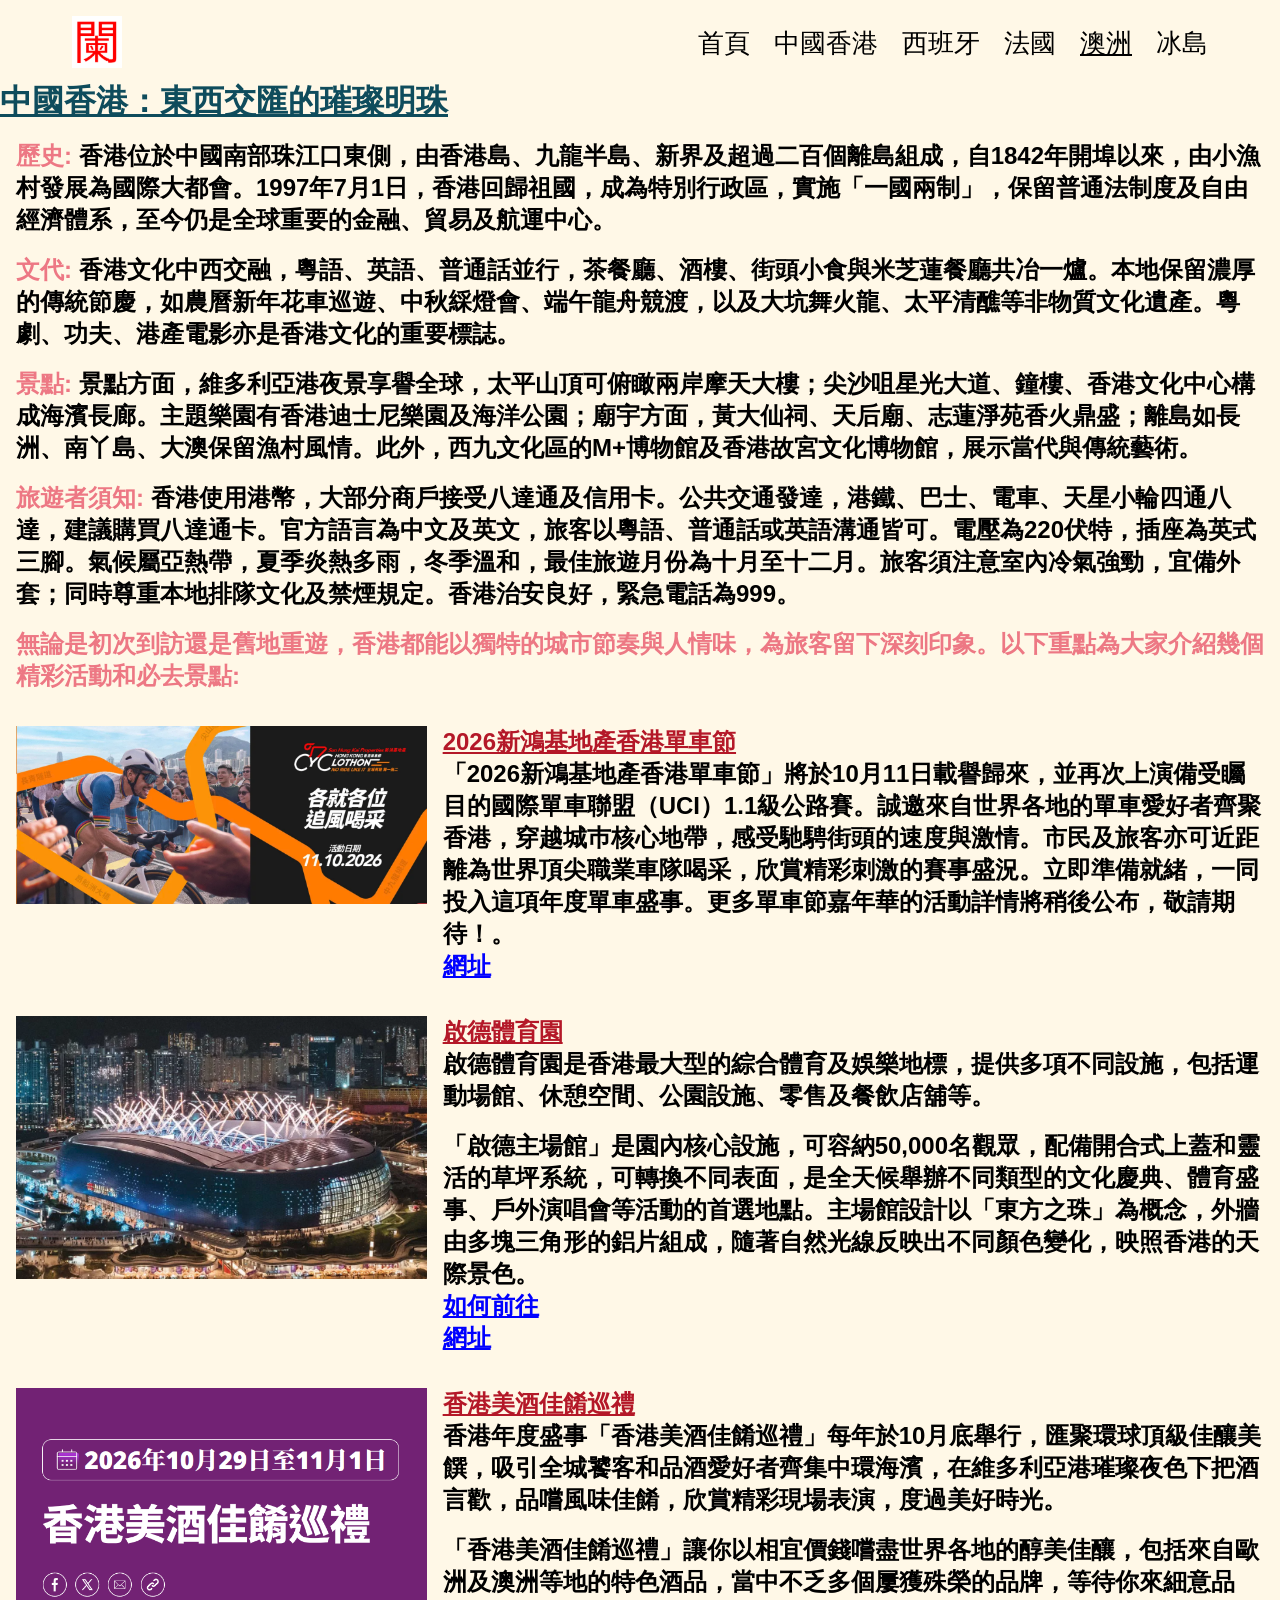
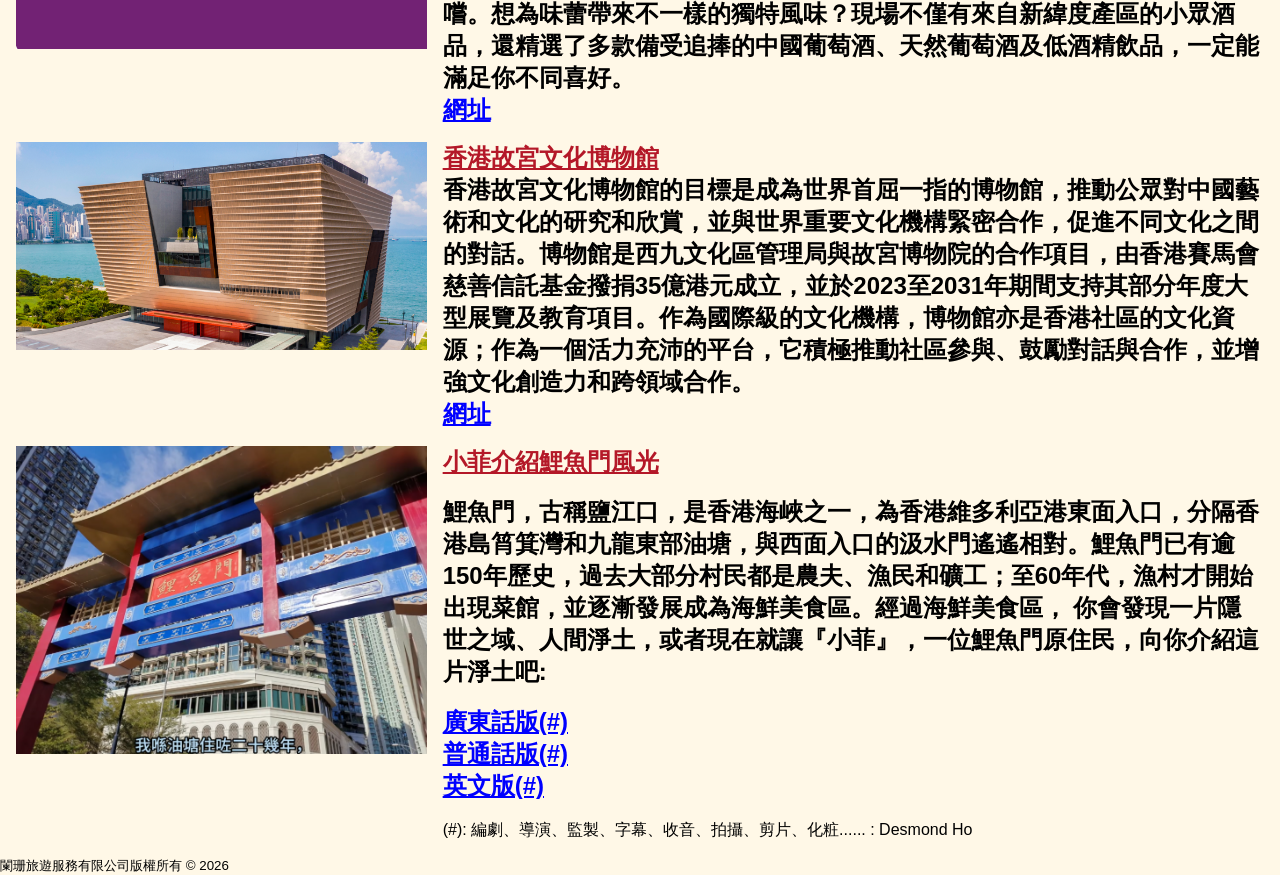
==== e11_95_australia.html @ ede2b3e7 "step 003: finished index.html & e11_97_hongkong.html" ====
<!DOCTYPE html>
<html lang="en">
<head>
    <meta charset="UTF-8">
    <meta name="viewport" content="width=device-width, initial-scale=1.0">
    <link rel="shortcut icon" href="./img/favicon.ico" type="image/x-icon">
    <!-- Google fonts (three links) -->
    <link rel="preconnect" href="https://fonts.googleapis.com">
    <link rel="preconnect" href="https://fonts.gstatic.com" crossorigin>
    <link href="https://fonts.googleapis.com/css2?family=Akaya+Telivigala&family=Caacupe+One&family=Chiron+GoRound+TC:wght@200..900&family=Fira+Sans:ital,wght@0,100;0,200;0,300;0,400;0,500;0,600;0,700;0,800;0,900;1,100;1,200;1,300;1,400;1,500;1,600;1,700;1,800;1,900&family=Noto+Sans+TC:wght@100..900&family=Roboto:ital,wght@0,100..900;1,100..900&display=swap" rel="stylesheet">
    <!-- font-awesome (one link) -->
    <link rel="stylesheet" href="https://cdnjs.cloudflare.com/ajax/libs/font-awesome/6.4.0/css/all.min.css">
    <link rel="stylesheet" href="./css/styles.css">
    <title>闌珊旅遊</title>
</head>
<body>
    <nav class="navbar">
        <div class="container navbar-flex">
        <a href="./index.html"><img src="./img/logo.ico" alt="logo" class="logo"></a>
        <!-- main menu -->
        <div class="main-menu">
            <ul class="main-menu-list">
                <li><a href="./index.html">首頁</a></li>
                <li><a href="./e11_97_hongkong.html">中國香港</a></li>
                <li><a href="./e11_99_spain.html">西班牙</a></li>
                <li><a href="./e11_96_france.html">法國</a></li>
                <li><a href="e11_95_australia.html" class="active">澳洲</a></li>
                <li><a href="./e11_98_iceland.html">冰島</a></li>
            </ul>
        </div>
        <!-- mobile menu -->
        <div class="mobile-menu">
            <div class="mobile-menu-toggle">
                <i class="fa-solid fa-bars"></i>
            </div>
            <div class="mobile-menu-items">
                <ul class="mobile-menu-list">
                <li><a href="./index.html">首頁</a></li>
                <li><a href="./e11_97_hongkong.html">中國香港</a></li>
                <li><a href="./e11_99_spain.html">西班牙</a></li>
                <li><a href="./e11_96_france.html">法國</a></li>
                <li><a href="e11_95_australia.html" class="active">澳洲</a></li>
                <li><a href="./e11_98_iceland.html">冰島</a></li>
                </ul>
            </div>
        </div>
        </div>
    </nav>

    <h1 class="trip">中國香港：東西交匯的璀璨明珠</h1>
    <section class="body-container pattern-IV box">
        <div class="upper">
            <h2><span class="company">歷史: </span>香港位於中國南部珠江口東側，由香港島、九龍半島、新界及超過二百個離島組成，自1842年開埠以來，由小漁村發展為國際大都會。1997年7月1日，香港回歸祖國，成為特別行政區，實施「一國兩制」，保留普通法制度及自由經濟體系，至今仍是全球重要的金融、貿易及航運中心。</h2><br>
            <h2><span class="company">文代: </span>香港文化中西交融，粵語、英語、普通話並行，茶餐廳、酒樓、街頭小食與米芝蓮餐廳共冶一爐。本地保留濃厚的傳統節慶，如農曆新年花車巡遊、中秋綵燈會、端午龍舟競渡，以及大坑舞火龍、太平清醮等非物質文化遺產。粵劇、功夫、港產電影亦是香港文化的重要標誌。</h2><br>
            <h2><span class="company">景點: </span>景點方面，維多利亞港夜景享譽全球，太平山頂可俯瞰兩岸摩天大樓；尖沙咀星光大道、鐘樓、香港文化中心構成海濱長廊。主題樂園有香港迪士尼樂園及海洋公園；廟宇方面，黃大仙祠、天后廟、志蓮淨苑香火鼎盛；離島如長洲、南丫島、大澳保留漁村風情。此外，西九文化區的M+博物館及香港故宮文化博物館，展示當代與傳統藝術。</h2><br>
            <h2><span class="company">旅遊者須知: </span>香港使用港幣，大部分商戶接受八達通及信用卡。公共交通發達，港鐵、巴士、電車、天星小輪四通八達，建議購買八達通卡。官方語言為中文及英文，旅客以粵語、普通話或英語溝通皆可。電壓為220伏特，插座為英式三腳。氣候屬亞熱帶，夏季炎熱多雨，冬季溫和，最佳旅遊月份為十月至十二月。旅客須注意室內冷氣強勁，宜備外套；同時尊重本地排隊文化及禁煙規定。香港治安良好，緊急電話為999。</h2><br>
            <h2><span class="company">無論是初次到訪還是舊地重遊，香港都能以獨特的城市節奏與人情味，為旅客留下深刻印象。以下重點為大家介紹幾個精彩活動和必去景點:</span></h2><br>
        </div>
        <div class="lower">
            <div class="row">
                <div class="photo"><img src="./img/e11_97a.png" alt="#"></div>
                <div class="text">
                    <h2 class="e11 trip">2026新鴻基地產香港單車節</h2>
                    <h2>「2026新鴻基地產香港單車節」將於10月11日載譽歸來，並再次上演備受矚目的國際單車聯盟（UCI）1.1級公路賽。​​誠邀來自世界各地的單車愛好者齊聚香港，穿越城巿核心地帶，感受馳騁街頭的速度與激情。市民及旅客亦可近距離為世界頂尖職業車隊喝采，欣賞精彩刺激的賽事盛況。立即準備就緒，一同投入這項年度單車盛事。​​更多單車節嘉年華的活動詳情將稍後公布，敬請期待！。</h2>
                    <h2><a href="https://www.discoverhongkong.com/tc/events/cyclothon.html"><strong>網址</strong></a></h2><br>
                </div>
            </div>
            <div class="row">
                <div class="photo"><img src="./img/e11_97b.png" alt="#"></div>
                <div class="text">
                    <h2 class="e11">啟德體育園​</h2>
                    <h2>啟德體育園是香港最大型的綜合體育​​及娛樂​​地標，提供多項不同設施，包括​​運動​​場館、休憩空間、公園設施、零售及餐飲店舖等。​</h2><br>
                    <h2>「啟德主場館」是園內核心設施，可容納50,000名觀眾，配備開合式上蓋和靈活的草坪系統，可轉換不同表面，是全天候舉辦不同類型的文化慶典、體育盛事、戶外演唱會等活動的首選地點。主場館設計以「東方之珠」為概念，外牆由多塊三角形的鋁片組成，隨著自然光線反映出不同顏色變化，映照香港的天際景色。</h2>
                    <h2><a href="https://www.kaitaksportspark.com.hk/tc/getting-here"><strong>如何前往</strong></a></h2>
                    <h2><a href="https://www.kaitaksportspark.com.hk/tc"><strong>網址</strong></a></h2><br>
                </div>
            </div>
            <div class="row">
                <div class="photo"><img src="./img/e11_97c.png" alt="#"></div>
                <div class="text">
                    <h2 class="e11">香港美酒佳餚巡禮</h2>
                    <h2>香港年度盛事「香港美酒佳餚巡禮」每年於10月底舉行，匯聚環球頂級佳釀美饌，吸引全城饕客和品酒愛好者齊集中環海濱，在維多利亞港璀璨夜色下把酒言歡，品嚐風味佳餚，欣賞精彩現場表演，度過美好時光。</h2><br>
                    <h2>「香港美酒佳餚巡禮」讓你以相宜價錢嚐盡世界各地的醇美佳釀，包括來自歐洲及澳洲等地的特色酒品，當中不乏多個屢獲殊榮的品牌，等待你來細意品嚐。想為味蕾帶來不一樣的獨特風味？現場不僅有來自新緯度產區的小眾酒品，還精選了多款備受追捧的中國葡萄酒、天然葡萄酒及低酒精飲品，一定能滿足你不同喜好。</h2>
                    <h2><a href="https://www.discoverhongkong.com/tc/events/wine-dine-festival.html"><strong>網址</strong></a></h2>
                </div>
            </div>
            <div class="row">
                <div class="photo"><img src="./img/e11_97d.png" alt="#"></div>
                <div class="text">
                    <h2 class="e11">香港故宮文化博物館</h2>
                    <h2>香港故宮文化博物館的目標是成為世界首屈一指的博物館，推動公眾對中國藝術和文化的研究和欣賞，並與世界重要文化機構緊密合作，促進不同文化之間的對話。博物館是西九文化區管理局與故宮博物院的合作項目，由香港賽馬會慈善信託基金撥捐35億港元成立，並於2023至2031年期間支持其部分年度大型展覽及教育項目。作為國際級的文化機構，博物館亦是香港社區的文化資源；作為一個活力充沛的平台，它積極推動社區參與、鼓勵對話與合作，並增強文化創造力和跨領域合作。</h2>
                    <h2><a href="https://www.hkpm.org.hk/tc/home"><strong>網址</strong></a></h2>
                </div>
            </div>
            <div class="row">
                <div class="photo"><img src="./img/e11_97e.png" alt="#"></div>
                <div class="text">
                    <h2 class="e11">小菲介紹鯉魚門風光</h2><br>
                    <h2>鯉魚門，古稱鹽江口，是香港海峽之一，為香港維多利亞港東面入口，分隔香港島筲箕灣和九龍東部油塘，與西面入口的汲水門遙遙相對。鯉魚門已有逾150年歷史，過去大部分村民都是農夫、漁民和礦工；至60年代，漁村才開始出現菜館，並逐漸發展成為海鮮美食區。經過海鮮美食區， 你會發現一片隱世之域、人間淨土，或者現在就讓『小菲』，一位鯉魚門原住民，向你介紹這片淨土吧:</h2><br>
                    <h2><a href="https://youtu.be/LBMp0WGc-YM"><strong>廣東話版(#)</strong></a></h2>
                    <h2><a href="https://youtu.be/9eRn-Qavhdc"><strong>普通話版(#)</strong></a></h2>
                    <h2><a href="https://youtu.be/ezwQ_sc9vjk"><strong>英文版(#)</strong></a></h2><br>
                    <p>(#): 編劇、導演、監製、字幕、收音、拍攝、剪片、化粧...... : Desmond Ho</p>
                </div>
            </div>
        </div>
    </section>

    <footer class="footer">
        <div class="footer-flex">
            <small>闌珊旅遊服務有限公司版權所有 © 2026</small>
        </div>
    </footer>

    <script src="./script/javascript.js"></script>
</body>
</html>
---- css/styles.css ----
/* ============================== */
/* global variables: colors */
/* ============================= */
/* (1) 主色-喜慶紅(#E60012): */
:root {
  /* light shade */
    --clr-primaryA-0: #ffe5e8;
    --clr-primaryA-1: #ffccd0;
    --clr-primaryA-2: #ff99a1;
    --clr-primaryA-3: #ff6673;
    --clr-primaryA-4: #ff3344;
    /* main color-喜慶紅 */
    --clr-primaryA-5: #e60012;
    /* dark shade */
    --clr-primaryA-6: #ff0015;
    --clr-primaryA-7: #cc0011;
    --clr-primaryA-8: #99000d;
    --clr-primaryA-9: #660008;
    --clr-primaryA-10: #330004;
    --clr-primaryA-11: #240003;
    /* hsla for main color */
    --clr-grey-primaryA-1: hsla(355, 100%, 50%);
    --clr-grey-primaryA-2: hsla(355, 100%, 50%, 0.9);
    --clr-grey-primaryA-3: hsla(355, 100%, 50%, 0.8);
    --clr-grey-primaryA-4: hsla(355, 100%, 50%, 0.7);
    --clr-grey-primaryA-5: hsla(355, 100%, 50%, 0.6);
    --clr-grey-primaryA-6: hsla(355, 100%, 50%, 0.5);
    --clr-grey-primaryA-7: hsla(355, 100%, 50%, 0.4);
    --clr-grey-primaryA-8: hsla(355, 100%, 50%, 0.3);
    --clr-grey-primaryA-9: hsla(355, 100%, 50%, 0.2);
    --clr-grey-primaryA-10: hsla(355, 100%, 50%, 0.1);
}
/* (2) 主色-喜慶金(#FFD700): */
:root {
  /* light shade */
    --clr-primaryB-0: #fffbe5;
    --clr-primaryB-1: #fff7cc;
    --clr-primaryB-2: #fff099;
    --clr-primaryB-3: #ffe866;
    --clr-primaryB-4: #ffe033;
    /* main color-喜慶金 */
    --clr-primaryB-5: #FFD700;
    /* dark shade */
    --clr-primaryB-6: #ffd900;
    --clr-primaryB-7: #ccad00;
    --clr-primaryB-8: #998200;
    --clr-primaryB-9: #665700;
    --clr-primaryB-10: #332b00;
    --clr-primaryB-11: #241e00;
    /* hsla for main color */
    --clr-grey-primaryB-1: hsla(51, 100%, 50%);
    --clr-grey-primaryB-2: hsla(51, 100%, 50%, 0.9);
    --clr-grey-primaryB-3: hsla(51, 100%, 50%, 0.8);
    --clr-grey-primaryB-4: hsla(51, 100%, 50%, 0.7);
    --clr-grey-primaryB-5: hsla(51, 100%, 50%, 0.6);
    --clr-grey-primaryB-6: hsla(51, 100%, 50%, 0.5);
    --clr-grey-primaryB-7: hsla(51, 100%, 50%, 0.4);
    --clr-grey-primaryB-8: hsla(51, 100%, 50%, 0.3);
    --clr-grey-primaryB-9: hsla(51, 100%, 50%, 0.2);
    --clr-grey-primaryB-10: hsla(51, 100%, 50%, 0.1);
}
/* (3) 副色-深酒紅(#7A1F2B): */
:root {
  /* light shade */
    --clr-secondaryA-0: #faebed;
    --clr-secondaryA-1: #f5d6da;
    --clr-secondaryA-2: #eaaeb6;
    --clr-secondaryA-3: #e08591;
    --clr-secondaryA-4: #d55d6d;
    /* main color-深酒紅 */
    --clr-secondaryA-5: #7a1f2b;
    /* dark shade */
    --clr-secondaryA-6: #cb3448;
    --clr-secondaryA-7: #a22a3a;
    --clr-secondaryA-8: #7a1f2b;
    --clr-secondaryA-9: #51151d;
    --clr-secondaryA-10: #290a0e;
    --clr-secondaryA-11: #1c070a;
    /* hsla for main color */
    --clr-grey-secondaryA-1: hsla(352, 59%, 50%);
    --clr-grey-secondaryA-2: hsla(352, 59%, 50%, 0.9);
    --clr-grey-secondaryA-3: hsla(352, 59%, 50%, 0.8);
    --clr-grey-secondaryA-4: hsla(352, 59%, 50%, 0.7);
    --clr-grey-secondaryA-5: hsla(352, 59%, 50%, 0.6);
    --clr-grey-secondaryA-6: hsla(352, 59%, 50%, 0.5);
    --clr-grey-secondaryA-7: hsla(352, 59%, 50%, 0.4);
    --clr-grey-secondaryA-8: hsla(352, 59%, 50%, 0.3);
    --clr-grey-secondaryA-9: hsla(352, 59%, 50%, 0.2);
    --clr-grey-secondaryA-10: hsla(352, 59%, 50%, 0.1);
}
/* (4) 副色-奶油象牙(#FFF8E7): */
:root {
    /* light shade */
    --clr-secondaryB-0: #fff7e5;
    --clr-secondaryB-1: #fff0cc;
    --clr-secondaryB-2: #ffe099;
    --clr-secondaryB-3: #ffd166;
    --clr-secondaryB-4: #ffc233;
    /* main color-奶油象牙 */
    --clr-secondaryB-5: #fff8e7;
    /* dark shade */
    --clr-secondaryB-6: #ffb300;
    --clr-secondaryB-7: #cc8f00;
    --clr-secondaryB-8: #996b00;
    --clr-secondaryB-9: #664700;
    --clr-secondaryB-10: #332400;
    --clr-secondaryB-11: #241900;
    /* hsla for main color */
    --clr-grey-secondaryB-1: hsla(42, 100%, 50%);
    --clr-grey-secondaryB-2: hsla(42, 100%, 50%, 0.9);
    --clr-grey-secondaryB-3: hsla(42, 100%, 50%, 0.8);
    --clr-grey-secondaryB-4: hsla(42, 100%, 50%, 0.7);
    --clr-grey-secondaryB-5: hsla(42, 100%, 50%, 0.6);
    --clr-grey-secondaryB-6: hsla(42, 100%, 50%, 0.5);
    --clr-grey-secondaryB-7: hsla(42, 100%, 50%, 0.4);
    --clr-grey-secondaryB-8: hsla(42, 100%, 50%, 0.3);
    --clr-grey-secondaryB-9: hsla(42, 100%, 50%, 0.2);
    --clr-grey-secondaryB-10: hsla(42, 100%, 50%, 0.1);
}
/* (5) 副色-柔和玫瑰粉(#FADADD): */
:root {
    /* light shade */
    --clr-secondaryC-0: #fce9ea;
    --clr-secondaryC-1: #f9d2d6;
    --clr-secondaryC-2: #f3a5ad;
    --clr-secondaryC-3: #ed7884;
    --clr-secondaryC-4: #e74b5b;
    /* main color-柔和玫瑰粉 */
    --clr-secondaryC-5: #FADADD;
    /* dark shade */
    --clr-secondaryC-6: #e01f32;
    --clr-secondaryC-7: #b41828;
    --clr-secondaryC: #87121e;
    --clr-secondaryC-9: #5a0c14;
    --clr-secondaryC-10: #2d060a;
    --clr-secondaryC-11: #1f0407;
    /* hsla for main color */
    --clr-grey-secondaryC-1: hsla(354, 76%, 50%);
    --clr-grey-secondaryC-2: hsla(354, 76%, 50%, 0.9);
    --clr-grey-secondaryC-3: hsla(354, 76%, 50%, 0.8);
    --clr-grey-secondaryC-4: hsla(354, 76%, 50%, 0.7);
    --clr-grey-secondaryC-5: hsla(354, 76%, 50%, 0.6);
    --clr-grey-secondaryC-6: hsla(354, 76%, 50%, 0.5);
    --clr-grey-secondaryC-7: hsla(354, 76%, 50%, 0.4);
    --clr-grey-secondaryC-8: hsla(354, 76%, 50%, 0.3);
    --clr-grey-secondaryC-9: hsla(354, 76%, 50%, 0.2);
    --clr-grey-secondaryC-10: hsla(354, 76%, 50%, 0.1);
}
/* (6) 對比色-深孔雀藍(#0F4C5C): */
:root {
    /* light shade */
    --clr-contrastA-0: #e9f8fb;
    --clr-contrastA-1: #d3f1f8;
    --clr-contrastA-2: #a7e2f1;
    --clr-contrastA-3: #7bd4ea;
    --clr-contrastA-4: #50c5e2;
    /* main color-深孔雀藍 */
    --clr-contrastA-5: #0F4C5C;
    /* dark shade */
    --clr-contrastA-6: #24b7db;
    --clr-contrastA-7: #1d92af;
    --clr-contrastA-8: #156e84;
    --clr-contrastA-9: #0e4958;
    --clr-contrastA-10: #07252c;
    --clr-contrastA-11: #051a1f;
    /* hsla for main color */
    --clr-grey-contrastA-1: hsla(192, 72%, 50%);
    --clr-grey-contrastA-2: hsla(192, 72%, 50%, 0.9);
    --clr-grey-contrastA-3: hsla(192, 72%, 50%, 0.8);
    --clr-grey-contrastA-4: hsla(192, 72%, 50%, 0.7);
    --clr-grey-contrastA-5: hsla(192, 72%, 50%, 0.6);
    --clr-grey-contrastA-6: hsla(192, 72%, 50%, 0.5);
    --clr-grey-contrastA-7: hsla(192, 72%, 50%, 0.4);
    --clr-grey-contrastA-8: hsla(192, 72%, 50%, 0.3);
    --clr-grey-contrastA-9: hsla(192, 72%, 50%, 0.2);
    --clr-grey-contrastA-10: hsla(192, 72%, 50%, 0.1);
}
/* (7) 對比色-深炭灰(#2B2B2B): */
:root {
    /* main color-深炭灰 */
    --clr-contrastB-5: #2b2b2b;
    /* hsla for main color */
    --clr-grey-contrastB-1: hsla(0, 0%, 50%);
    --clr-grey-contrastB-2: hsla(0, 0%, 50%, 0.9);
    --clr-grey-contrastB-3: hsla(0, 0%, 50%, 0.8);
    --clr-grey-contrastB-4: hsla(0, 0%, 50%, 0.7);
    --clr-grey-contrastB-5: hsla(0, 0%, 50%, 0.6);
    --clr-grey-contrastB-6: hsla(0, 0%, 50%, 0.5);
    --clr-grey-contrastB-7: hsla(0, 0%, 50%, 0.4);
    --clr-grey-contrastB-8: hsla(0, 0%, 50%, 0.3);
    --clr-grey-contrastB-9: hsla(0, 0%, 50%, 0.2);
    --clr-grey-contrastB-10: hsla(0, 0%, 50%, 0.1);
}

/* ============================== */
/* from fe6/burger/styles.css */
/* ============================= */
* {
    margin: 0;
    padding: 0;
    box-sizing: border-box;
}

:root {
    --nav_height: 80px;
}

body {
    font-family: 'Franklin Gothic Medium', 'Arial Narrow', Arial, sans-serif;
    background-color: var(--clr-secondaryB-5);
}

a {
    text-decoration: none;
    color: var(--clr-contrast-11);
}

li {
    list-style: none;
    text-transform: capitalize;
    font-size: 1.6rem;
}

img {
    max-width: 100%;
}

.container {
    max-width: 1200px;
    margin: 0 auto;
    padding: 0 2rem;
}

.navbar {
    background: var(--clr-neutralA-5);
    padding: 1rem 2rem;
    height: 80px;
}

.logo {
        width: 50px;
    }

.navbar-flex {
    display: flex;
    justify-content: space-between;
    align-items: center;
}

.navbar .main-menu-list {
    display: flex;
    gap: 1.5rem;
    align-items: center;
}

.navbar a:hover {
    color: var(--clr-secondary-5);
}
/* mobile menu */
.navbar .mobile-menu-items {
    position: absolute;
    top: var(--nav_height);
    bottom: 0;
    left: 0;
    width: 100%;

    background: var(--clr-neutralA-5);
    text-align: center;
    transition: transform 0.3s ease;
    transform: translateX(100%);
}

.navbar .mobile-menu-list {
    display: flex;
    flex-direction: column;
    align-items: center;
    height: 100%;
    padding-top: 100px;
    gap: 2rem;
    font-size: 1.2rem;
}

.navbar .mobile-menu-toggle {
    cursor: pointer;
}

.navbar .mobile-menu-items.active {
    transform: translateX(0);
}

.navbar .mobile-menu {
    display: none;
}

.fa-bars {
    font-size: 2rem;
}

@media (max-width: 768px) {
    .navbar .main-menu {
        display: none;
    }

    .navbar .mobile-menu {
        display: block;
    }
}
/* ============================== */
/* end of from fe6/burger/styles.css */
/* ============================= */

/* ============================== */
/* indicate current location */
/* ============================= */
/* Active nav item */
.navbar .main-menu-list li a.active,
.navbar .mobile-menu-list li a.active,
.footer .footer-menu-list li a.active {
    /* background-color: var(--clr-contrast-11); */
    /* color: var(--clr-neutralA-5); */
    text-decoration: underline;
}
/* ============================== */
/* end of indicate current location */
/* ============================= */

/* ============================== */
/* handle submenu */
/* ============================= */
/* Submenu hidden by default */
.navbar .submenu {
    display: none;
    position: absolute; /* for desktop dropdown */
    background: var(--clr-neutralA-5);
    padding: 0.5rem 1rem;
    list-style: none;
    box-shadow: 0 2px 6px rgba(0,0,0,0.15);
}

/* Show submenu on hover (desktop/mouse) */
.navbar .has-submenu:hover > .submenu {
    display: block;
}

/* show submenu when .open is toggled (mobile/touch) */
.navbar .has-submenu.open > .submenu {
    display: block;
}

/* Submenu items */
.navbar .submenu li a {
    display: block;
    padding: 0.5rem;
    color: var(--clr-contrast-11);
}

.navbar .submenu li a:hover {
    background: var(--clr-contrast-11);
    color: var(--clr-neutralA-5);
}

/* ============================== */
/* end of handle submenu */
/* ============================= */

/* ============================== */
/* handle footer */
/* ============================= */
.footer-flex {
    display: flex;
    justify-content: space-between;
    align-items: center;
}

.footer .footer-menu-list {
    display: flex;
    /* gap: 1.5rem; */
    gap: clamp(0.5rem, 2vw, 1.5rem);
    align-items: center;
    flex-wrap: wrap; /* allows wrapping on small screens */
}

@media (max-width: 768px) {
    .footer-flex {
        flex-direction: column;
        justify-content: center;
        text-align: center;
        gap: 1rem;
    }
}

.footer .footer-menu-list a:hover,
.footer .footer-menu-list a:focus {
    color: var(--clr-contrast-11);
    text-decoration: underline;
}

/* ============================== */
/* end of handle footer */
/* ============================= */

/* ============================== */
/* define a reusable grid container */
/* ============================= */
.body-container {
    display: grid;
    gap: 1rem; /* spacing between items */
    padding: 1rem;
}

/* completely hide all <p>, <h1>, <footer>, <img> elements whenever the hamburger icon is clicked */
.hidden-content {
    display: none;
}

strong {
    color: blue;
    text-decoration: underline;
}

.company {
    color: var(--clr-secondaryC-3);
    font-weight: bold;
}

h1 {
    color: var(--clr-secondary-6);
}


/* ============================== */
/* end of define a reusable grid container */
/* ============================= */

/* ============================== */
/* pattern-I */
/* ============================= */
.pattern-I {
    grid-template-columns: 1fr 1fr;
}

.pattern-I .box {
    background: var(--clr-neutralA-5);
    padding: 1rem;
    font-size: 2rem;
}

@media (max-width: 768px) {
    .pattern-I {
        grid-template-columns: 1fr; /* stack on mobile */
    }
}

.enneagram, .newsletter {
    color: blue;
    text-decoration: underline;
}

.box-e05_00 {
    justify-self: center;
    align-self: start;
}

.box-e05_02 {
    justify-self: left;
    align-self: center;
    color: blue;
}

.pattern-I li a {
    color: blue;
    text-decoration: underline;
}

.song-ci {
    color: var(--clr-contrastA-5);
}

/* ============================== */
/* end of pattern-I */
/* ============================= */

/* ============================== */
/* pattern-II */
/* ============================= */

.pattern-II {
    grid-template-columns: 1fr;
}

.pattern-II li {
    font-size: 1rem;
    list-style: disc;
}

.pattern-II .e12 li {
    list-style: none;
}

.pattern-II .e14 li {
    list-style: none;
}

.pattern-II .e15 li {
    list-style: none;
}

.pattern-II .e16 li {
    list-style: none;
}

.pattern-II a {
    color: blue;
    text-decoration: underline;
}

.pattern-II .e16a {
    color: red;
}

/* ============================== */
/* end of pattern-II */
/* ============================= */

/* ============================== */
/* pattern-III */
/* ============================= */

.pattern-III {
    grid-template-columns: 1fr;
}

.questionnaire {
    display: grid;
    gap: 1rem;
}

.question p {
    /* display: flex; */
    /* justify-content: space-between; */
    font-size: 1.5rem;
}

.pattern-III .submit {
    width: 30%;
    color: var(--clr-secondary-6);
    font-size: 3rem;
    background-color: var(--clr-primary-1);
}

.pattern-III #e05_01 {
    color: var(--clr-primary-5);
}

/* ============================== */
/* end of pattern-III */
/* ============================= */

/* ============================== */
/* pattern-III e08_00 */
/* ============================= */

.e08_00 {
    --clr-primary: #b3001b;
    --clr-primary-dark: #7a0012;
    --clr-bg: #faf7f5;
    --clr-text: #2b2b2b;
    --clr-border: #d8c9c5;
    --radius: 8px;
    --shadow: 0 4px 12px rgba(0, 0, 0, 0.08);
}

/* *,
*::before,
*::after {
    box-sizing: border-box;
} */

/* body {
    margin: 0;
    font-family: "Noto Sans TC", "Roboto", system-ui, sans-serif;
    background: var(--clr-bg);
    color: var(--clr-text);
    line-height: 1.6;
} */

/* ---------- e08_00_MemberLogin.html ---------- */

.site-header {
    padding: 2rem 1rem;
    text-align: center;
    background: var(--clr-primary);
    color: #fff;
}

.site-header h1 {
    margin: 0;
    font-size: 1.6rem;
    letter-spacing: 0.05em;
}

.home-buttons {
    display: flex;
    flex-wrap: wrap;
    gap: 1.5rem;
    justify-content: center;
    align-items: center;
    min-height: 60vh;
    padding: 2rem;
}

/* ---------- Buttons ---------- */
.btn {
    display: inline-block;
    padding: 0.75rem 1.75rem;
    border: none;
    border-radius: var(--radius);
    font-size: 1rem;
    font-weight: 600;
    text-decoration: none;
    text-align: center;
    cursor: pointer;
    transition: background 0.2s, color 0.2s, transform 0.1s;
}

.btn:active {
    transform: translateY(1px);
}

.btn-primary {
    background: var(--clr-primary);
    color: #fff;
}

.btn-primary:hover {
    background: var(--clr-primary-dark);
}

.btn-secondary {
    background: #fff;
    color: var(--clr-primary);
    border: 1px solid var(--clr-primary);
}

.btn-secondary:hover {
    background: #f6e8ea;
}

/* ========================================================= */
/* Modal (uses native <dialog>)                              */
/* ========================================================= */
.modal {
    border: none;
    padding: 0;
    background: transparent;
    max-width: 100vw;
    max-height: 100vh;
    overflow: visible;
}

/* The dark backdrop that covers the whole page */
.modal::backdrop {
    background: rgba(0, 0, 0, 0.6);
    backdrop-filter: blur(2px);
}

.modal-content {
    width: min(480px, 92vw);
    padding: 2rem;
    background: #fff;
    border-radius: var(--radius);
    box-shadow: 0 12px 32px rgba(0, 0, 0, 0.25);
}

.modal-small .modal-content {
    width: min(360px, 90vw);
    text-align: center;
}

.modal h2 {
    margin: 0 0 1.25rem;
    text-align: center;
    color: var(--clr-primary);
    font-size: 1.35rem;
}

/* ---------- Form fields ---------- */
.field {
    display: flex;
    flex-direction: column;
    margin-bottom: 1rem;
}

.field label {
    margin-bottom: 0.35rem;
    font-size: 0.95rem;
    color: #555;
}

.field input {
    padding: 0.65rem 0.75rem;
    font-size: 1rem;
    border: 1px solid var(--clr-border);
    border-radius: var(--radius);
    outline: none;
    transition: border-color 0.2s, box-shadow 0.2s;
}

.field input:focus {
    border-color: var(--clr-primary);
    box-shadow: 0 0 0 3px rgba(179, 0, 27, 0.15);
}

/* ---------- Actions ---------- */
.actions {
    display: flex;
    gap: 0.75rem;
    margin-top: 1.5rem;
    flex-wrap: wrap;
}

.actions .btn {
    flex: 1 1 0;
    min-width: 100px;
}

.actions-single .btn {
    flex: 1 1 100%;
}

.success-message {
    margin: 0.5rem 0 1.25rem;
    font-size: 1.05rem;
}

/* ---------- Mobile ---------- */
@media (max-width: 768px) {
    .modal-content {
    padding: 1.5rem;
    }

.actions .btn {
    flex: 1 1 100%;
    }
}

/* ============================== */
/* end of pattern-III e08_00 */
/* ============================= */

/* ============================== */
/* pattern-IV */
/* ============================= */

.pattern-IV {
    grid-template-rows: auto auto;
}

.pattern-IV .upper {
    grid-column: 1 / -1;
}

.pattern-IV .lower {
    display: grid;
    /* grid-template-columns: 1fr 2fr; */
    /* grid-auto-rows: auto; */
    gap: 1rem;
}

.pattern-IV .row {
    display: grid;
    grid-template-columns: 1fr 2fr;
    gap: 1rem;
}

/* @media (max-width: 768px) {
    .pattern-IV .lower {
        grid-template-columns: 1fr;
    }
} */

@media (max-width: 768px) {
    .pattern-IV .row {
        grid-template-columns: 1fr;
    }
}

.pattern-IV .e11 {
    color: var(--clr-secondaryC-7);
    text-decoration: underline;
}

.trip {
    color: var(--clr-contrastA-5);
    text-decoration: underline;
}

/* ============================== */
/* end of pattern-IV */
/* ============================= */
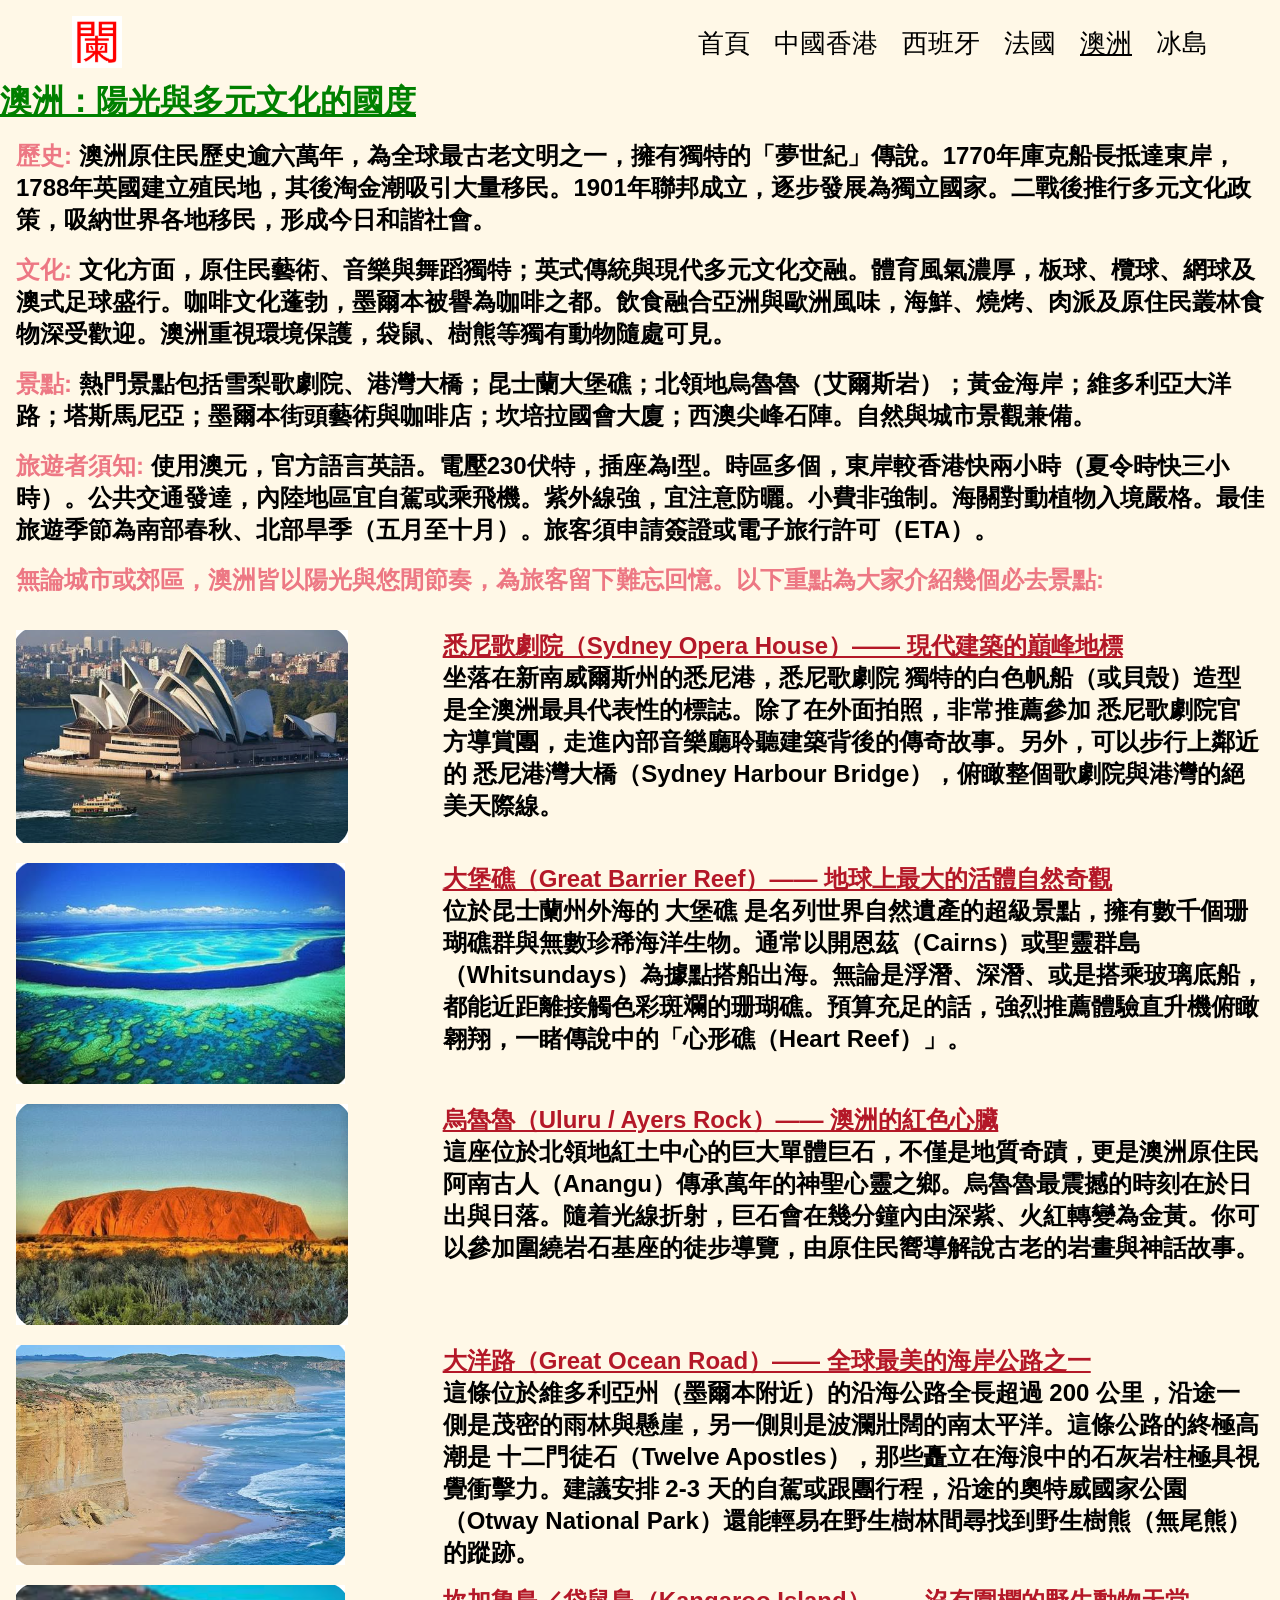
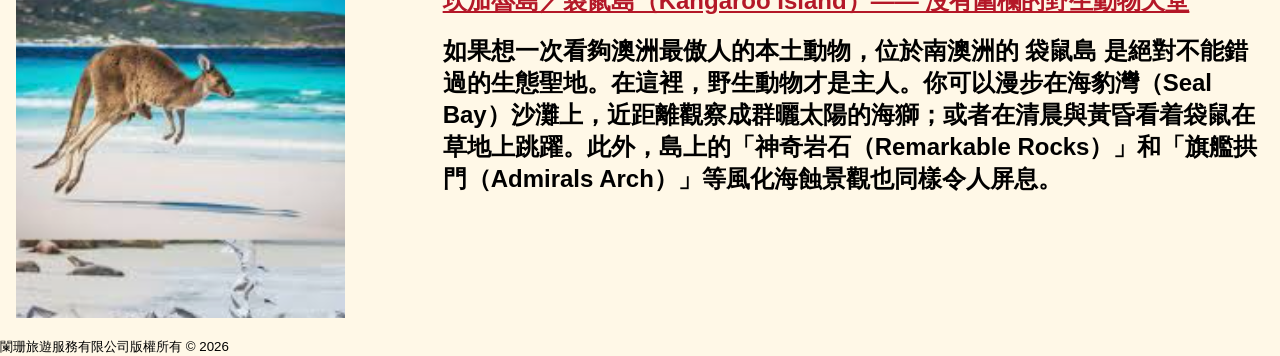
==== commit 6b415dd3: "step 005: 100% finished the whole website lanshan_assignment." ====
--- a/e11_95_australia.html
+++ b/e11_95_australia.html
@@ -47,66 +47,55 @@
         </div>
     </nav>
 
-    <h1 class="trip">中國香港：東西交匯的璀璨明珠</h1>
+    <h1 class="trip box special">澳洲：陽光與多元文化的國度</h1>
     <section class="body-container pattern-IV box">
         <div class="upper">
-            <h2><span class="company">歷史: </span>香港位於中國南部珠江口東側，由香港島、九龍半島、新界及超過二百個離島組成，自1842年開埠以來，由小漁村發展為國際大都會。1997年7月1日，香港回歸祖國，成為特別行政區，實施「一國兩制」，保留普通法制度及自由經濟體系，至今仍是全球重要的金融、貿易及航運中心。</h2><br>
-            <h2><span class="company">文代: </span>香港文化中西交融，粵語、英語、普通話並行，茶餐廳、酒樓、街頭小食與米芝蓮餐廳共冶一爐。本地保留濃厚的傳統節慶，如農曆新年花車巡遊、中秋綵燈會、端午龍舟競渡，以及大坑舞火龍、太平清醮等非物質文化遺產。粵劇、功夫、港產電影亦是香港文化的重要標誌。</h2><br>
-            <h2><span class="company">景點: </span>景點方面，維多利亞港夜景享譽全球，太平山頂可俯瞰兩岸摩天大樓；尖沙咀星光大道、鐘樓、香港文化中心構成海濱長廊。主題樂園有香港迪士尼樂園及海洋公園；廟宇方面，黃大仙祠、天后廟、志蓮淨苑香火鼎盛；離島如長洲、南丫島、大澳保留漁村風情。此外，西九文化區的M+博物館及香港故宮文化博物館，展示當代與傳統藝術。</h2><br>
-            <h2><span class="company">旅遊者須知: </span>香港使用港幣，大部分商戶接受八達通及信用卡。公共交通發達，港鐵、巴士、電車、天星小輪四通八達，建議購買八達通卡。官方語言為中文及英文，旅客以粵語、普通話或英語溝通皆可。電壓為220伏特，插座為英式三腳。氣候屬亞熱帶，夏季炎熱多雨，冬季溫和，最佳旅遊月份為十月至十二月。旅客須注意室內冷氣強勁，宜備外套；同時尊重本地排隊文化及禁煙規定。香港治安良好，緊急電話為999。</h2><br>
-            <h2><span class="company">無論是初次到訪還是舊地重遊，香港都能以獨特的城市節奏與人情味，為旅客留下深刻印象。以下重點為大家介紹幾個精彩活動和必去景點:</span></h2><br>
+            <h2><span class="company">歷史: </span>澳洲原住民歷史逾六萬年，為全球最古老文明之一，擁有獨特的「夢世紀」傳說。1770年庫克船長抵達東岸，1788年英國建立殖民地，其後淘金潮吸引大量移民。1901年聯邦成立，逐步發展為獨立國家。二戰後推行多元文化政策，吸納世界各地移民，形成今日和諧社會。</h2><br>
+            <h2><span class="company">文化: </span>文化方面，原住民藝術、音樂與舞蹈獨特；英式傳統與現代多元文化交融。體育風氣濃厚，板球、欖球、網球及澳式足球盛行。咖啡文化蓬勃，墨爾本被譽為咖啡之都。飲食融合亞洲與歐洲風味，海鮮、燒烤、肉派及原住民叢林食物深受歡迎。澳洲重視環境保護，袋鼠、樹熊等獨有動物隨處可見。</h2><br>
+            <h2><span class="company">景點: </span>熱門景點包括雪梨歌劇院、港灣大橋；昆士蘭大堡礁；北領地烏魯魯（艾爾斯岩）；黃金海岸；維多利亞大洋路；塔斯馬尼亞；墨爾本街頭藝術與咖啡店；坎培拉國會大廈；西澳尖峰石陣。自然與城市景觀兼備。</h2><br>
+            <h2><span class="company">旅遊者須知: </span>使用澳元，官方語言英語。電壓230伏特，插座為I型。時區多個，東岸較香港快兩小時（夏令時快三小時）。公共交通發達，內陸地區宜自駕或乘飛機。紫外線強，宜注意防曬。小費非強制。海關對動植物入境嚴格。最佳旅遊季節為南部春秋、北部旱季（五月至十月）。旅客須申請簽證或電子旅行許可（ETA）。</h2><br>
+            <h2><span class="company">無論城市或郊區，澳洲皆以陽光與悠閒節奏，為旅客留下難忘回憶。以下重點為大家介紹幾個必去景點:</span></h2><br>
         </div>
         <div class="lower">
             <div class="row">
-                <div class="photo"><img src="./img/e11_97a.png" alt="#"></div>
+                <div class="photo"><img src="./img/e11_95a.png" alt="#"></div>
                 <div class="text">
-                    <h2 class="e11 trip">2026新鴻基地產香港單車節</h2>
-                    <h2>「2026新鴻基地產香港單車節」將於10月11日載譽歸來，並再次上演備受矚目的國際單車聯盟（UCI）1.1級公路賽。​​誠邀來自世界各地的單車愛好者齊聚香港，穿越城巿核心地帶，感受馳騁街頭的速度與激情。市民及旅客亦可近距離為世界頂尖職業車隊喝采，欣賞精彩刺激的賽事盛況。立即準備就緒，一同投入這項年度單車盛事。​​更多單車節嘉年華的活動詳情將稍後公布，敬請期待！。</h2>
-                    <h2><a href="https://www.discoverhongkong.com/tc/events/cyclothon.html"><strong>網址</strong></a></h2><br>
+                    <h2 class="e11 trip">悉尼歌劇院（Sydney Opera House）—— 現代建築的巔峰地標</h2>
+                    <h2>坐落在新南威爾斯州的悉尼港，悉尼歌劇院 獨特的白色帆船（或貝殼）造型是全澳洲最具代表性的標誌。除了在外面拍照，非常推薦參加 悉尼歌劇院官方導賞團，走進內部音樂廳聆聽建築背後的傳奇故事。另外，可以步行上鄰近的 悉尼港灣大橋（Sydney Harbour Bridge），俯瞰整個歌劇院與港灣的絕美天際線。</h2>
                 </div>
             </div>
             <div class="row">
-                <div class="photo"><img src="./img/e11_97b.png" alt="#"></div>
+                <div class="photo"><img src="./img/e11_95b.png" alt="#"></div>
                 <div class="text">
-                    <h2 class="e11">啟德體育園​</h2>
-                    <h2>啟德體育園是香港最大型的綜合體育​​及娛樂​​地標，提供多項不同設施，包括​​運動​​場館、休憩空間、公園設施、零售及餐飲店舖等。​</h2><br>
-                    <h2>「啟德主場館」是園內核心設施，可容納50,000名觀眾，配備開合式上蓋和靈活的草坪系統，可轉換不同表面，是全天候舉辦不同類型的文化慶典、體育盛事、戶外演唱會等活動的首選地點。主場館設計以「東方之珠」為概念，外牆由多塊三角形的鋁片組成，隨著自然光線反映出不同顏色變化，映照香港的天際景色。</h2>
-                    <h2><a href="https://www.kaitaksportspark.com.hk/tc/getting-here"><strong>如何前往</strong></a></h2>
-                    <h2><a href="https://www.kaitaksportspark.com.hk/tc"><strong>網址</strong></a></h2><br>
+                    <h2 class="e11">大堡礁（Great Barrier Reef）—— 地球上最大的活體自然奇觀​</h2>
+                    <h2>位於昆士蘭州外海的 大堡礁 是名列世界自然遺產的超級景點，擁有數千個珊瑚礁群與無數珍稀海洋生物。通常以開恩茲（Cairns）或聖靈群島（Whitsundays）為據點搭船出海。無論是浮潛、深潛、或是搭乘玻璃底船，都能近距離接觸色彩斑斕的珊瑚礁。預算充足的話，強烈推薦體驗直升機俯瞰翱翔，一睹傳說中的「心形礁（Heart Reef）」。 </h2>
                 </div>
             </div>
             <div class="row">
-                <div class="photo"><img src="./img/e11_97c.png" alt="#"></div>
+                <div class="photo"><img src="./img/e11_95c.png" alt="#"></div>
                 <div class="text">
-                    <h2 class="e11">香港美酒佳餚巡禮</h2>
-                    <h2>香港年度盛事「香港美酒佳餚巡禮」每年於10月底舉行，匯聚環球頂級佳釀美饌，吸引全城饕客和品酒愛好者齊集中環海濱，在維多利亞港璀璨夜色下把酒言歡，品嚐風味佳餚，欣賞精彩現場表演，度過美好時光。</h2><br>
-                    <h2>「香港美酒佳餚巡禮」讓你以相宜價錢嚐盡世界各地的醇美佳釀，包括來自歐洲及澳洲等地的特色酒品，當中不乏多個屢獲殊榮的品牌，等待你來細意品嚐。想為味蕾帶來不一樣的獨特風味？現場不僅有來自新緯度產區的小眾酒品，還精選了多款備受追捧的中國葡萄酒、天然葡萄酒及低酒精飲品，一定能滿足你不同喜好。</h2>
-                    <h2><a href="https://www.discoverhongkong.com/tc/events/wine-dine-festival.html"><strong>網址</strong></a></h2>
+                    <h2 class="e11">烏魯魯（Uluru / Ayers Rock）—— 澳洲的紅色心臟</h2>
+                    <h2>這座位於北領地紅土中心的巨大單體巨石，不僅是地質奇蹟，更是澳洲原住民阿南古人（Anangu）傳承萬年的神聖心靈之鄉。烏魯魯最震撼的時刻在於日出與日落。隨着光線折射，巨石會在幾分鐘內由深紫、火紅轉變為金黃。你可以參加圍繞岩石基座的徒步導覽，由原住民嚮導解說古老的岩畫與神話故事。</h2><br>
                 </div>
             </div>
             <div class="row">
-                <div class="photo"><img src="./img/e11_97d.png" alt="#"></div>
+                <div class="photo"><img src="./img/e11_95d.png" alt="#"></div>
                 <div class="text">
-                    <h2 class="e11">香港故宮文化博物館</h2>
-                    <h2>香港故宮文化博物館的目標是成為世界首屈一指的博物館，推動公眾對中國藝術和文化的研究和欣賞，並與世界重要文化機構緊密合作，促進不同文化之間的對話。博物館是西九文化區管理局與故宮博物院的合作項目，由香港賽馬會慈善信託基金撥捐35億港元成立，並於2023至2031年期間支持其部分年度大型展覽及教育項目。作為國際級的文化機構，博物館亦是香港社區的文化資源；作為一個活力充沛的平台，它積極推動社區參與、鼓勵對話與合作，並增強文化創造力和跨領域合作。</h2>
-                    <h2><a href="https://www.hkpm.org.hk/tc/home"><strong>網址</strong></a></h2>
+                    <h2 class="e11">大洋路（Great Ocean Road）—— 全球最美的海岸公路之一</h2>
+                    <h2>這條位於維多利亞州（墨爾本附近）的沿海公路全長超過 200 公里，沿途一側是茂密的雨林與懸崖，另一側則是波瀾壯闊的南太平洋。這條公路的終極高潮是 十二門徒石（Twelve Apostles），那些矗立在海浪中的石灰岩柱極具視覺衝擊力。建議安排 2-3 天的自駕或跟團行程，沿途的奧特威國家公園（Otway National Park）還能輕易在野生樹林間尋找到野生樹熊（無尾熊）的蹤跡。</h2>
                 </div>
             </div>
             <div class="row">
-                <div class="photo"><img src="./img/e11_97e.png" alt="#"></div>
+                <div class="photo"><img src="./img/e11_95e.png" alt="#"></div>
                 <div class="text">
-                    <h2 class="e11">小菲介紹鯉魚門風光</h2><br>
-                    <h2>鯉魚門，古稱鹽江口，是香港海峽之一，為香港維多利亞港東面入口，分隔香港島筲箕灣和九龍東部油塘，與西面入口的汲水門遙遙相對。鯉魚門已有逾150年歷史，過去大部分村民都是農夫、漁民和礦工；至60年代，漁村才開始出現菜館，並逐漸發展成為海鮮美食區。經過海鮮美食區， 你會發現一片隱世之域、人間淨土，或者現在就讓『小菲』，一位鯉魚門原住民，向你介紹這片淨土吧:</h2><br>
-                    <h2><a href="https://youtu.be/LBMp0WGc-YM"><strong>廣東話版(#)</strong></a></h2>
-                    <h2><a href="https://youtu.be/9eRn-Qavhdc"><strong>普通話版(#)</strong></a></h2>
-                    <h2><a href="https://youtu.be/ezwQ_sc9vjk"><strong>英文版(#)</strong></a></h2><br>
-                    <p>(#): 編劇、導演、監製、字幕、收音、拍攝、剪片、化粧...... : Desmond Ho</p>
+                    <h2 class="e11">坎加魯島／袋鼠島（Kangaroo Island）—— 沒有圍欄的野生動物天堂</h2><br>
+                    <h2>如果想一次看夠澳洲最傲人的本土動物，位於南澳洲的 袋鼠島 是絕對不能錯過的生態聖地。在這裡，野生動物才是主人。你可以漫步在海豹灣（Seal Bay）沙灘上，近距離觀察成群曬太陽的海獅；或者在清晨與黃昏看着袋鼠在草地上跳躍。此外，島上的「神奇岩石（Remarkable Rocks）」和「旗艦拱門（Admirals Arch）」等風化海蝕景觀也同樣令人屏息。</h2><br>
                 </div>
             </div>
         </div>
     </section>
 
-    <footer class="footer">
+    <footer class="footer box">
         <div class="footer-flex">
             <small>闌珊旅遊服務有限公司版權所有 © 2026</small>
         </div>
--- a/css/styles.css
+++ b/css/styles.css
@@ -799,3 +799,6 @@
 /* end of pattern-IV */
 /* ============================= */
 
+.special {
+    color: green;
+}
